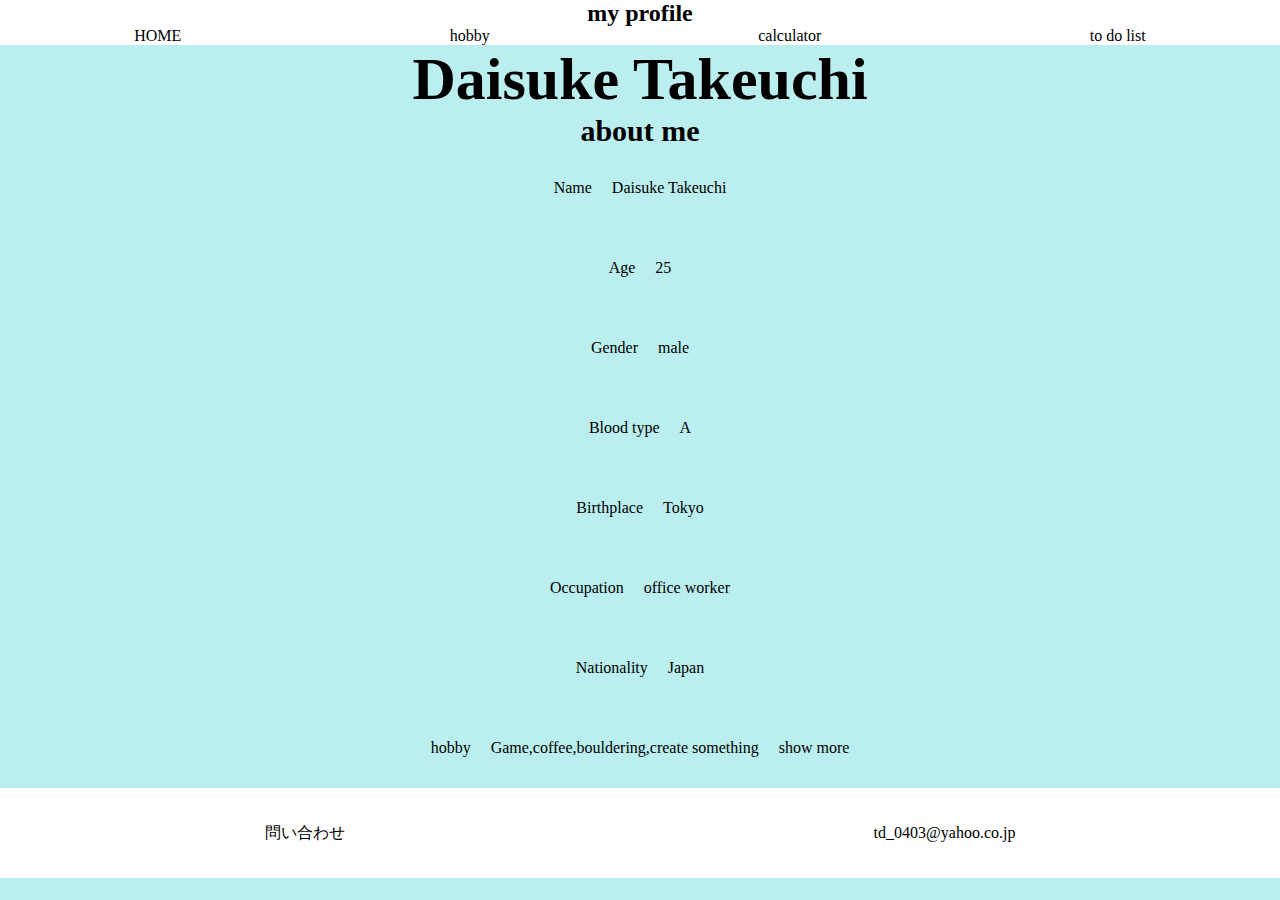
==== index.html @ f863b4f9 "created my profile page" ====
<!DOCTYPE html>
<html lang="ja">

<head>
    <meta charset="UTF-8">
    <meta http-equiv="X-UA-Compatible" content="IE=edge">
    <meta name="viewport" content="width=device-width, initial-scale=1.0">
    <link rel="stylesheet" href="style.css">
    <link rel="shortcut icon" href="favicon.ico" type="image/x-icon">
    <title>"my profile"</title>
</head>

<body>
    <header>
        <div class="header_all">
            <h2>my profile</h2>
        </div class="header_item">
        <ul class="header_list">
            <li class="list_item"><a href="index.html" class="headerBtn">HOME</a></li>
            <li class="list_item">
                <a href="/hobby/hobby.html" class="headerBtn">hobby</a>
            </li>
            <li class="list_item">
                <a href="./mywork/calculator/calculator.html" class="headerBtn" target="_blank"
                    rel="noopener noreferrer">calculator</a>
            </li>
            <li class="list_item">
                <a href="./mywork/task/task.html" class="headerBtn" target="_blank" rel="noopener noreferrer">to do
                    list</a>
            </li>
        </ul>
        </div>
    </header>
    <h1>Daisuke Takeuchi</h1>
    <h3>about me</h3>
    <ul class="profile_list">
        <li class="profile_item">
            Name
            <p>Daisuke Takeuchi</p>
        </li>
        <li class="profile_item">
            Age
            <p>25</p>
        </li>
        <li class="profile_item">
            Gender
            <p>male</p>
        </li>
        <li class="profile_item">
            Blood type
            <p>A</p>
        </li>
        <li class="profile_item">
            Birthplace
            <p>Tokyo</p>
        </li>
        <li class="profile_item">
            Occupation
            <p>office worker</p>
        </li>
        <li class="profile_item">
            Nationality
            <p>Japan</p>
        </li>
        <li class="profile_item">
            hobby
            <p>Game,coffee,bouldering,create something</p>
            <a href="/hobby/hobby.html" class="showBtn">show more</a>
        </li>
    </ul>
    <button id="topBtn">TOP</button>
    <footer>
        <p class="footer">問い合わせ</p>
        <p class="mail">td_0403@yahoo.co.jp</p>
    </footer>
    <script src="main.js"></script>
</body>

</html>
---- style.css ----
* {
  padding: 0;
  margin: 0;
  box-sizing: border-box;
}
body {
  font-family: "IBMPlexMono-Regular";
  background-color: #bee;
}
header {
  position: sticky;
  top: 0;
  width: 100%;
  background-color: white;
  text-align: center;
  z-index: 1000;
}
h1 {
  font-size: 60px;
  text-align: center;
}
h3 {
  font-size: 30px;
  text-align: center;
}

.header_list {
  display: flex;
  justify-content: space-around;
  padding-left: 0;
}
.headerBtn {
  color: black;
  text-decoration: none;
}
.headerBtn:hover {
  color: #bee;
  cursor: pointer;
}
.list_item {
  list-style: none;
}
.profile_list {
  display: flex;
  flex-direction: column;
  justify-content: space-between;
  align-items: center;
}
.profile_item {
  height: 80px;
  display: flex;
  justify-content: center;
  align-items: center;
  gap: 20px;
}
.showBtn {
  color: black;
  text-decoration: none;
}
.showBtn:hover {
  color: white;
  cursor: pointer;
}

#topBtn {
  position: fixed;
  bottom: 20px;
  right: 20px;
  display: none;
  padding: 10px;
  font-size: 16px;
  background-color: #bee;
  color: black;
  border: none;
  border-radius: 4px;
  cursor: pointer;
}

#topBtn:hover {
  background-color: #bee;
}
footer {
  display: flex;
  height: 10vh;
  background-color: white;
  align-items: center;
  justify-content: space-around;
}
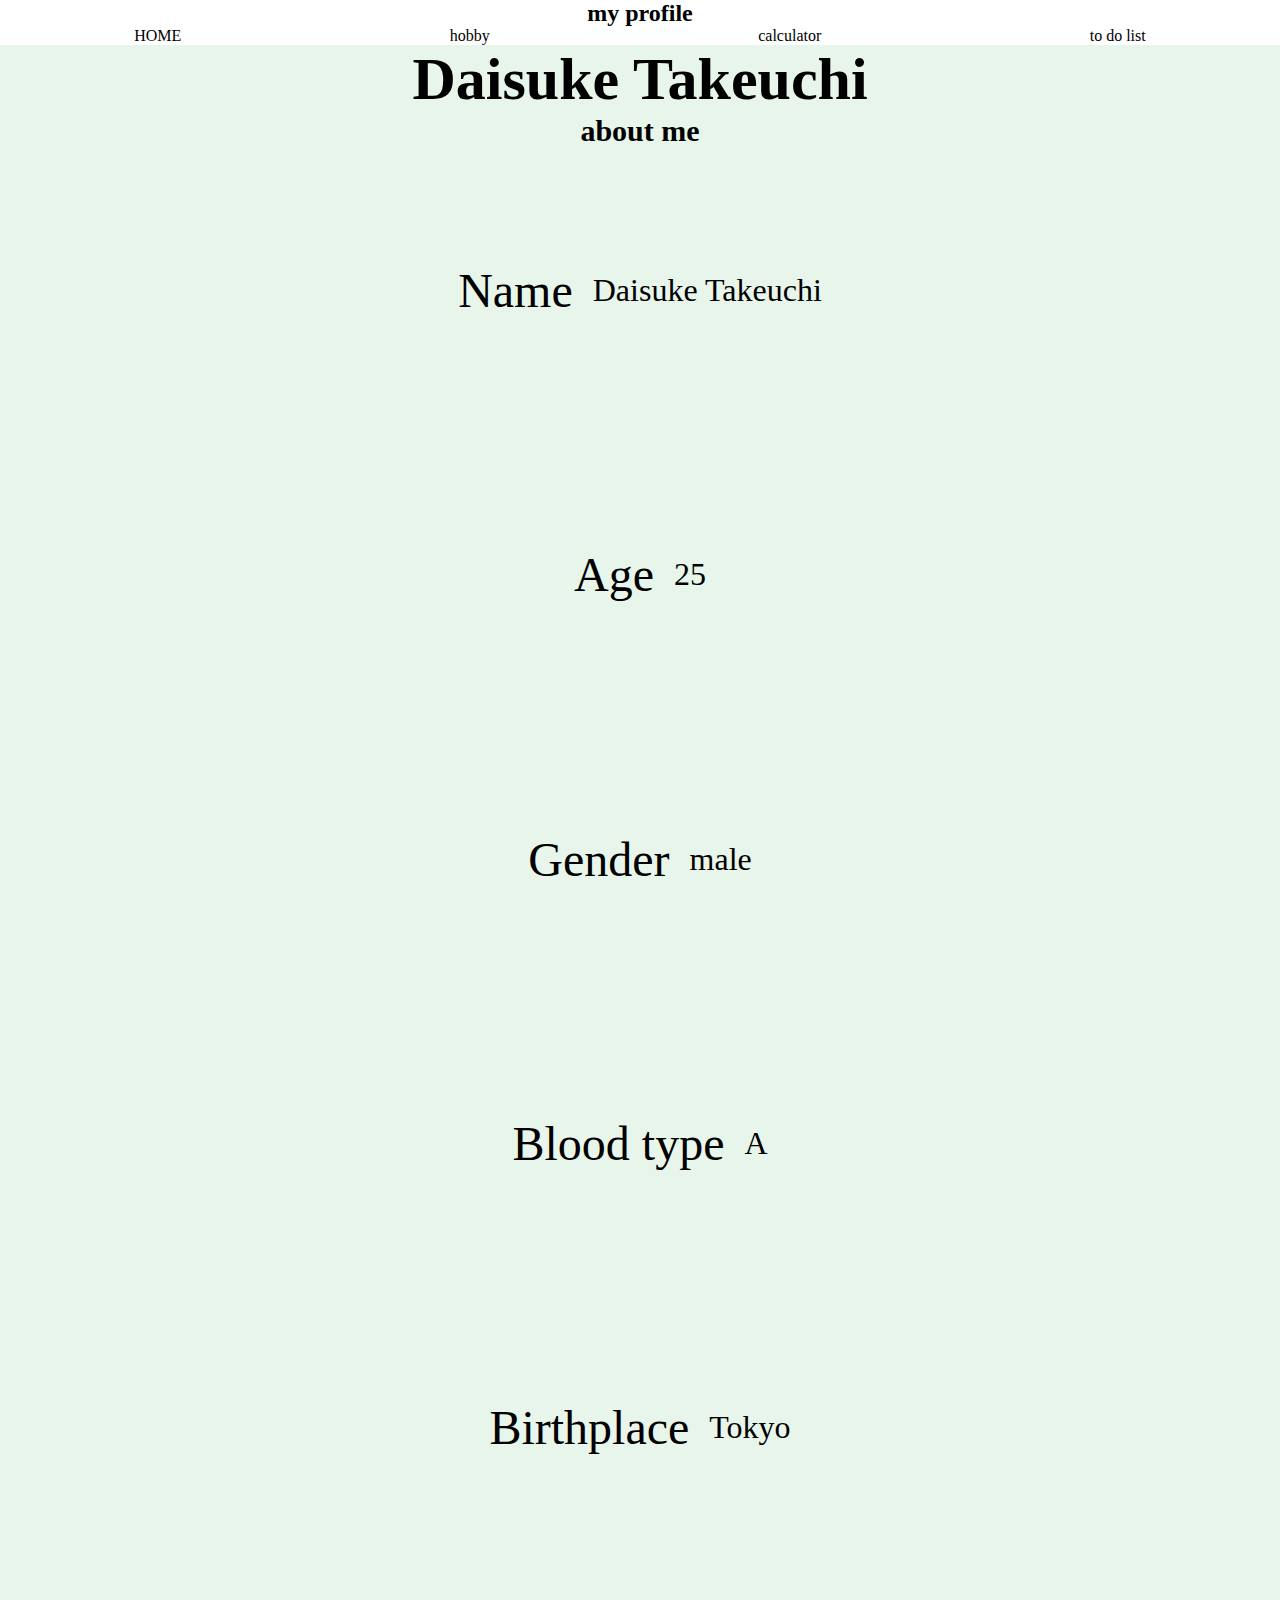
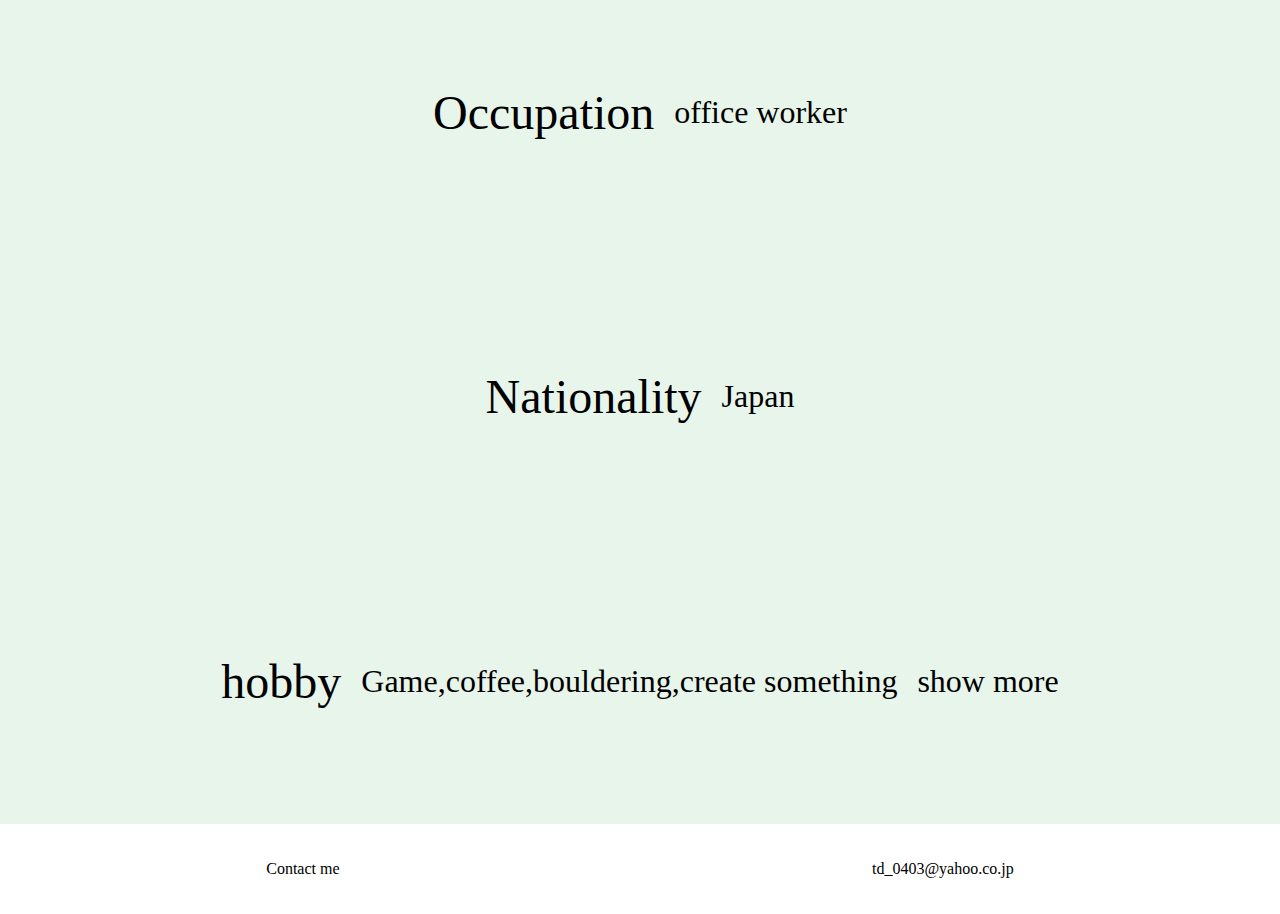
==== commit 91c831fc: "update" ====
--- a/index.html
+++ b/index.html
@@ -18,7 +18,7 @@
         <ul class="header_list">
             <li class="list_item"><a href="index.html" class="headerBtn">HOME</a></li>
             <li class="list_item">
-                <a href="/hobby/hobby.html" class="headerBtn">hobby</a>
+                <a href="/profile/hobby/hobby.html" class="headerBtn">hobby</a>
             </li>
             <li class="list_item">
                 <a href="./mywork/calculator/calculator.html" class="headerBtn" target="_blank"
@@ -65,15 +65,15 @@
         <li class="profile_item">
             hobby
             <p>Game,coffee,bouldering,create something</p>
-            <a href="/hobby/hobby.html" class="showBtn">show more</a>
+            <a href="./hobby/hobby.html" class="showBtn">show more</a>
         </li>
     </ul>
     <button id="topBtn">TOP</button>
     <footer>
-        <p class="footer">問い合わせ</p>
+        <p class="footer">Contact me</p>
         <p class="mail">td_0403@yahoo.co.jp</p>
     </footer>
-    <script src="main.js"></script>
+    <script src="/profile/main.js"></script>
 </body>
 
 </html>--- a/style.css
+++ b/style.css
@@ -5,7 +5,7 @@
 }
 body {
   font-family: "IBMPlexMono-Regular";
-  background-color: #bee;
+  background-color: #E8F5EB;
 }
 header {
   position: sticky;
@@ -34,7 +34,7 @@
   text-decoration: none;
 }
 .headerBtn:hover {
-  color: #bee;
+  color: #E8F5EB;
   cursor: pointer;
 }
 .list_item {
@@ -43,17 +43,24 @@
 .profile_list {
   display: flex;
   flex-direction: column;
-  justify-content: space-between;
+  justify-content: space-around;
   align-items: center;
+  aspect-ratio: 9/16;
 }
+
 .profile_item {
-  height: 80px;
   display: flex;
+  flex-wrap: wrap;
   justify-content: center;
   align-items: center;
   gap: 20px;
+  font-size: 3rem;
+}
+.profile_item p{
+  font-size: 2rem;
 }
 .showBtn {
+  font-size: 2rem;
   color: black;
   text-decoration: none;
 }
@@ -69,7 +76,7 @@
   display: none;
   padding: 10px;
   font-size: 16px;
-  background-color: #bee;
+  background-color: #E8F5EB;
   color: black;
   border: none;
   border-radius: 4px;
@@ -77,7 +84,7 @@
 }
 
 #topBtn:hover {
-  background-color: #bee;
+  background-color: #E8F5EB;
 }
 footer {
   display: flex;
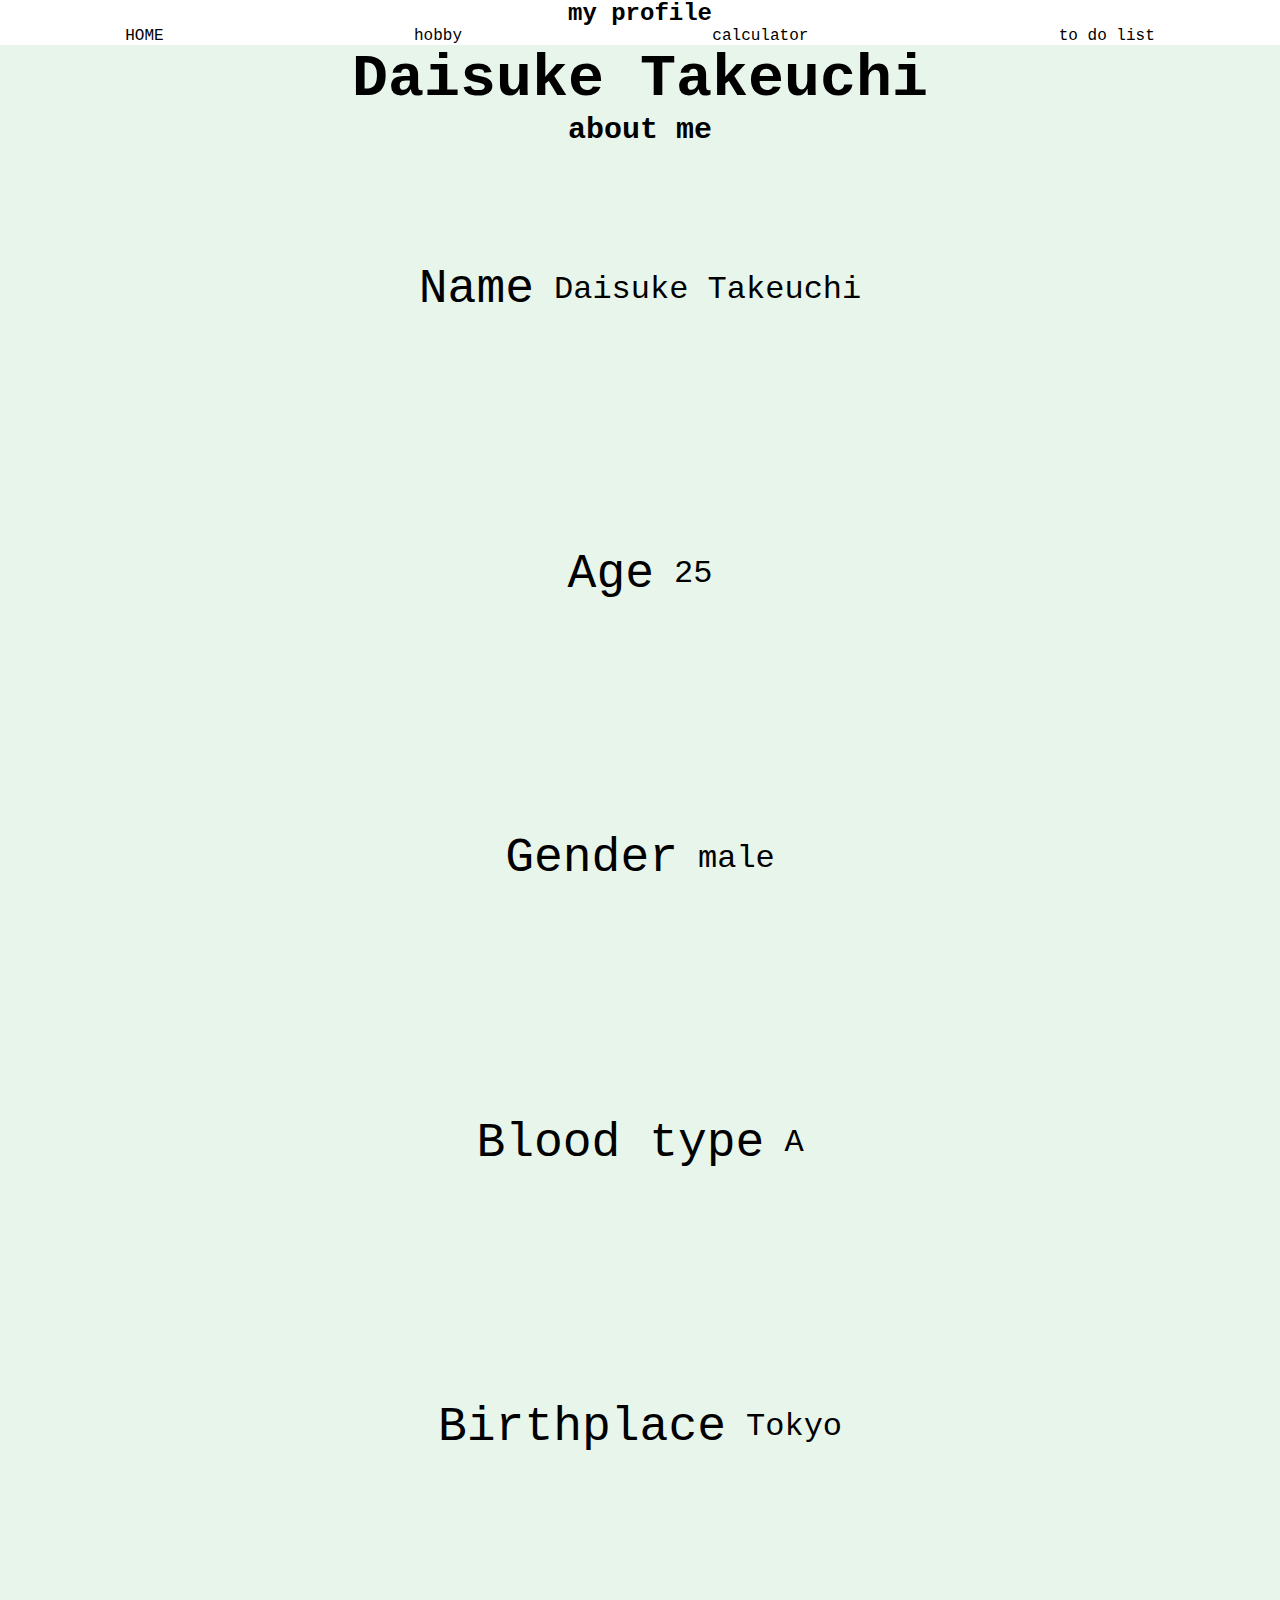
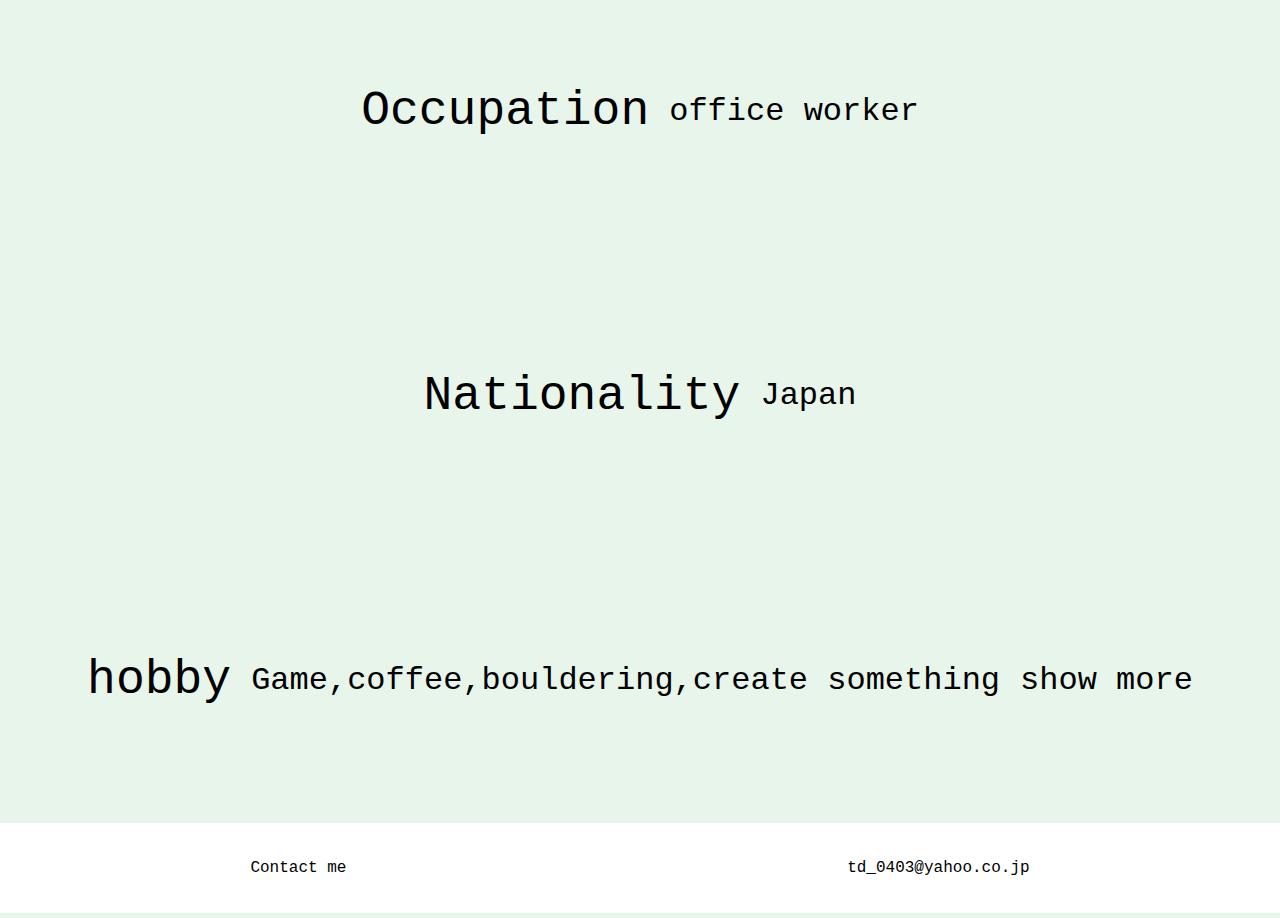
==== commit 9c70d0d3: "update fonts" ====
--- a/index.html
+++ b/index.html
@@ -7,7 +7,10 @@
     <meta name="viewport" content="width=device-width, initial-scale=1.0">
     <link rel="stylesheet" href="style.css">
     <link rel="shortcut icon" href="favicon.ico" type="image/x-icon">
-    <title>"my profile"</title>
+    <link rel="preconnect" href="https://fonts.googleapis.com">
+<link rel="preconnect" href="https://fonts.gstatic.com" crossorigin>
+<link href="https://fonts.googleapis.com/css2?family=IBM+Plex+Mono&display=swap" rel="/profile/style.css">
+    <title>Daisuke Takeuchi Official web</title>
 </head>
 
 <body>
@@ -31,43 +34,45 @@
         </ul>
         </div>
     </header>
-    <h1>Daisuke Takeuchi</h1>
-    <h3>about me</h3>
-    <ul class="profile_list">
-        <li class="profile_item">
-            Name
-            <p>Daisuke Takeuchi</p>
-        </li>
-        <li class="profile_item">
-            Age
-            <p>25</p>
-        </li>
-        <li class="profile_item">
-            Gender
-            <p>male</p>
-        </li>
-        <li class="profile_item">
-            Blood type
-            <p>A</p>
-        </li>
-        <li class="profile_item">
-            Birthplace
-            <p>Tokyo</p>
-        </li>
-        <li class="profile_item">
-            Occupation
-            <p>office worker</p>
-        </li>
-        <li class="profile_item">
-            Nationality
-            <p>Japan</p>
-        </li>
-        <li class="profile_item">
-            hobby
-            <p>Game,coffee,bouldering,create something</p>
-            <a href="./hobby/hobby.html" class="showBtn">show more</a>
-        </li>
-    </ul>
+    <main>
+        <h1>Daisuke Takeuchi</h1>
+        <h3>about me</h3>
+        <ul class="profile_list">
+            <li class="profile_item">
+                Name
+                <p>Daisuke Takeuchi</p>
+            </li>
+            <li class="profile_item">
+                Age
+                <p>25</p>
+            </li>
+            <li class="profile_item">
+                Gender
+                <p>male</p>
+            </li>
+            <li class="profile_item">
+                Blood type
+                <p>A</p>
+            </li>
+            <li class="profile_item">
+                Birthplace
+                <p>Tokyo</p>
+            </li>
+            <li class="profile_item">
+                Occupation
+                <p>office worker</p>
+            </li>
+            <li class="profile_item">
+                Nationality
+                <p>Japan</p>
+            </li>
+            <li class="profile_item">
+                hobby
+                <p>Game,coffee,bouldering,create something</p>
+                <a href="./hobby/hobby.html" class="showBtn">show more</a>
+            </li>
+        </ul>
+    </main>
     <button id="topBtn">TOP</button>
     <footer>
         <p class="footer">Contact me</p>
--- a/style.css
+++ b/style.css
@@ -4,7 +4,8 @@
   box-sizing: border-box;
 }
 body {
-  font-family: "IBMPlexMono-Regular";
+  font-family: 'IBM Plex Mono', monospace;
+  font-weight: 400;
   background-color: #E8F5EB;
 }
 header {
@@ -15,6 +16,7 @@
   text-align: center;
   z-index: 1000;
 }
+
 h1 {
   font-size: 60px;
   text-align: center;
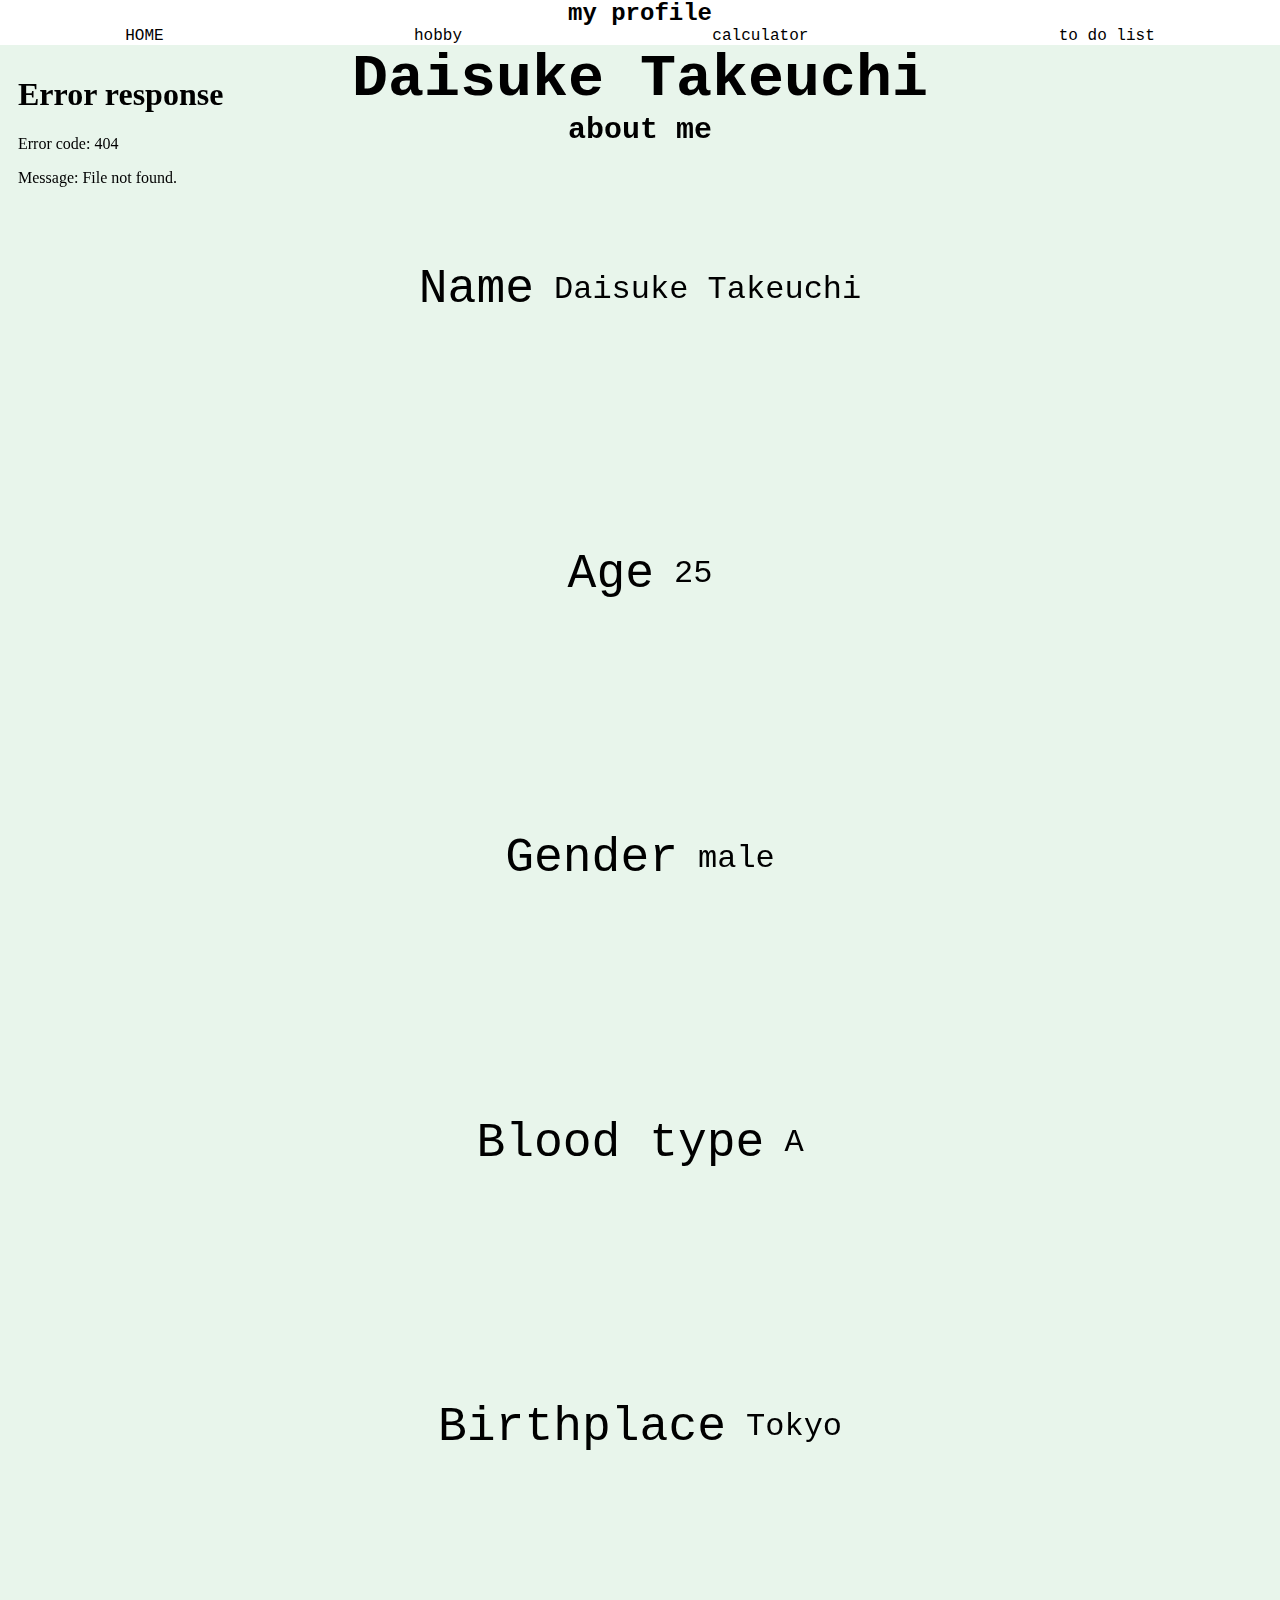
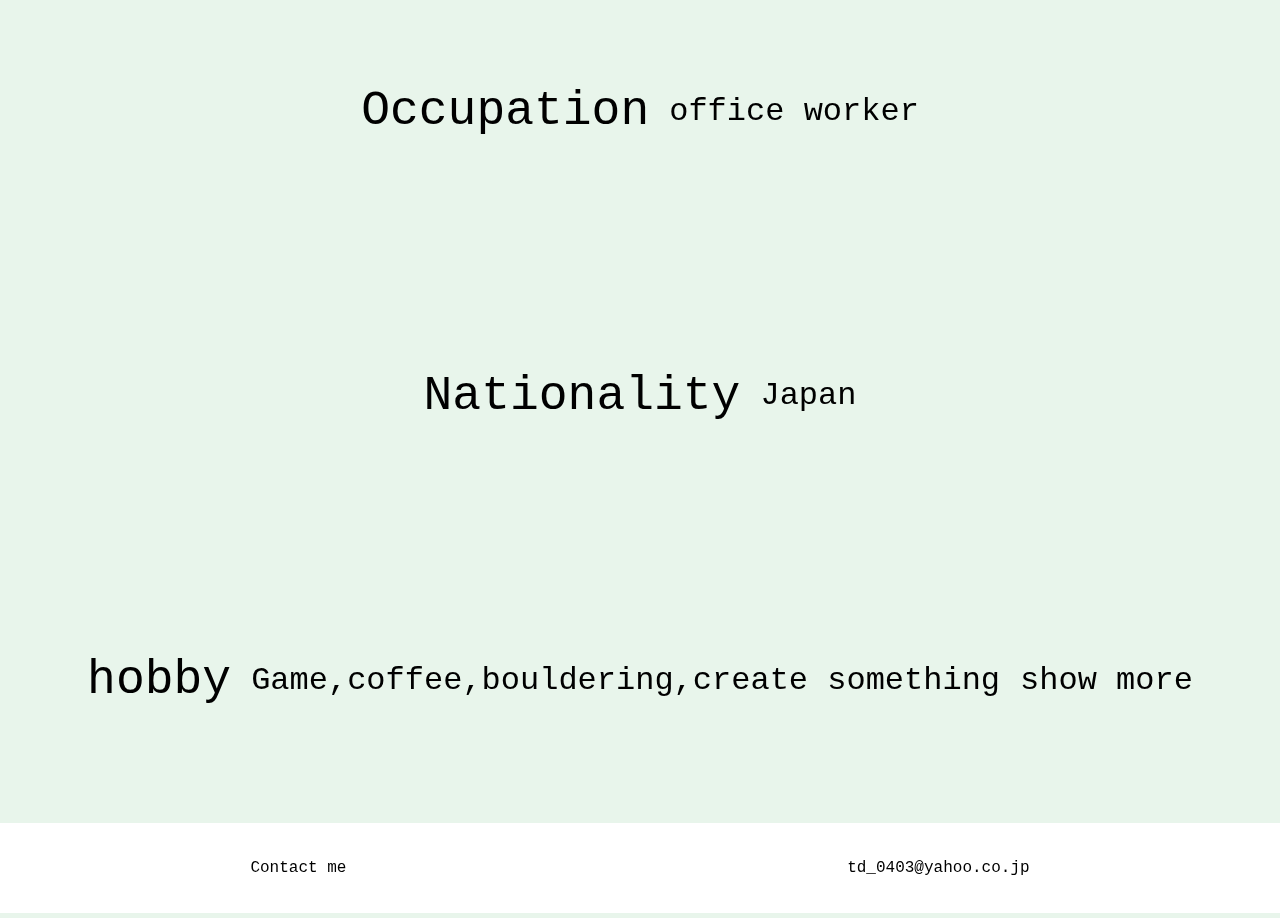
==== commit 2da2192c: "update header clock" ====
--- a/index.html
+++ b/index.html
@@ -34,6 +34,7 @@
         </ul>
         </div>
     </header>
+    <iframe class="clock" src="/profile/clock/clock.html" scrolling="no" frameborder="0" ></iframe>
     <main>
         <h1>Daisuke Takeuchi</h1>
         <h3>about me</h3>
--- a/style.css
+++ b/style.css
@@ -16,6 +16,14 @@
   text-align: center;
   z-index: 1000;
 }
+.clock{
+  position: fixed;
+  border: none;
+  z-index: -1;
+  padding-top: 10px;
+  padding-left: 10px;
+}
+
 
 h1 {
   font-size: 60px;
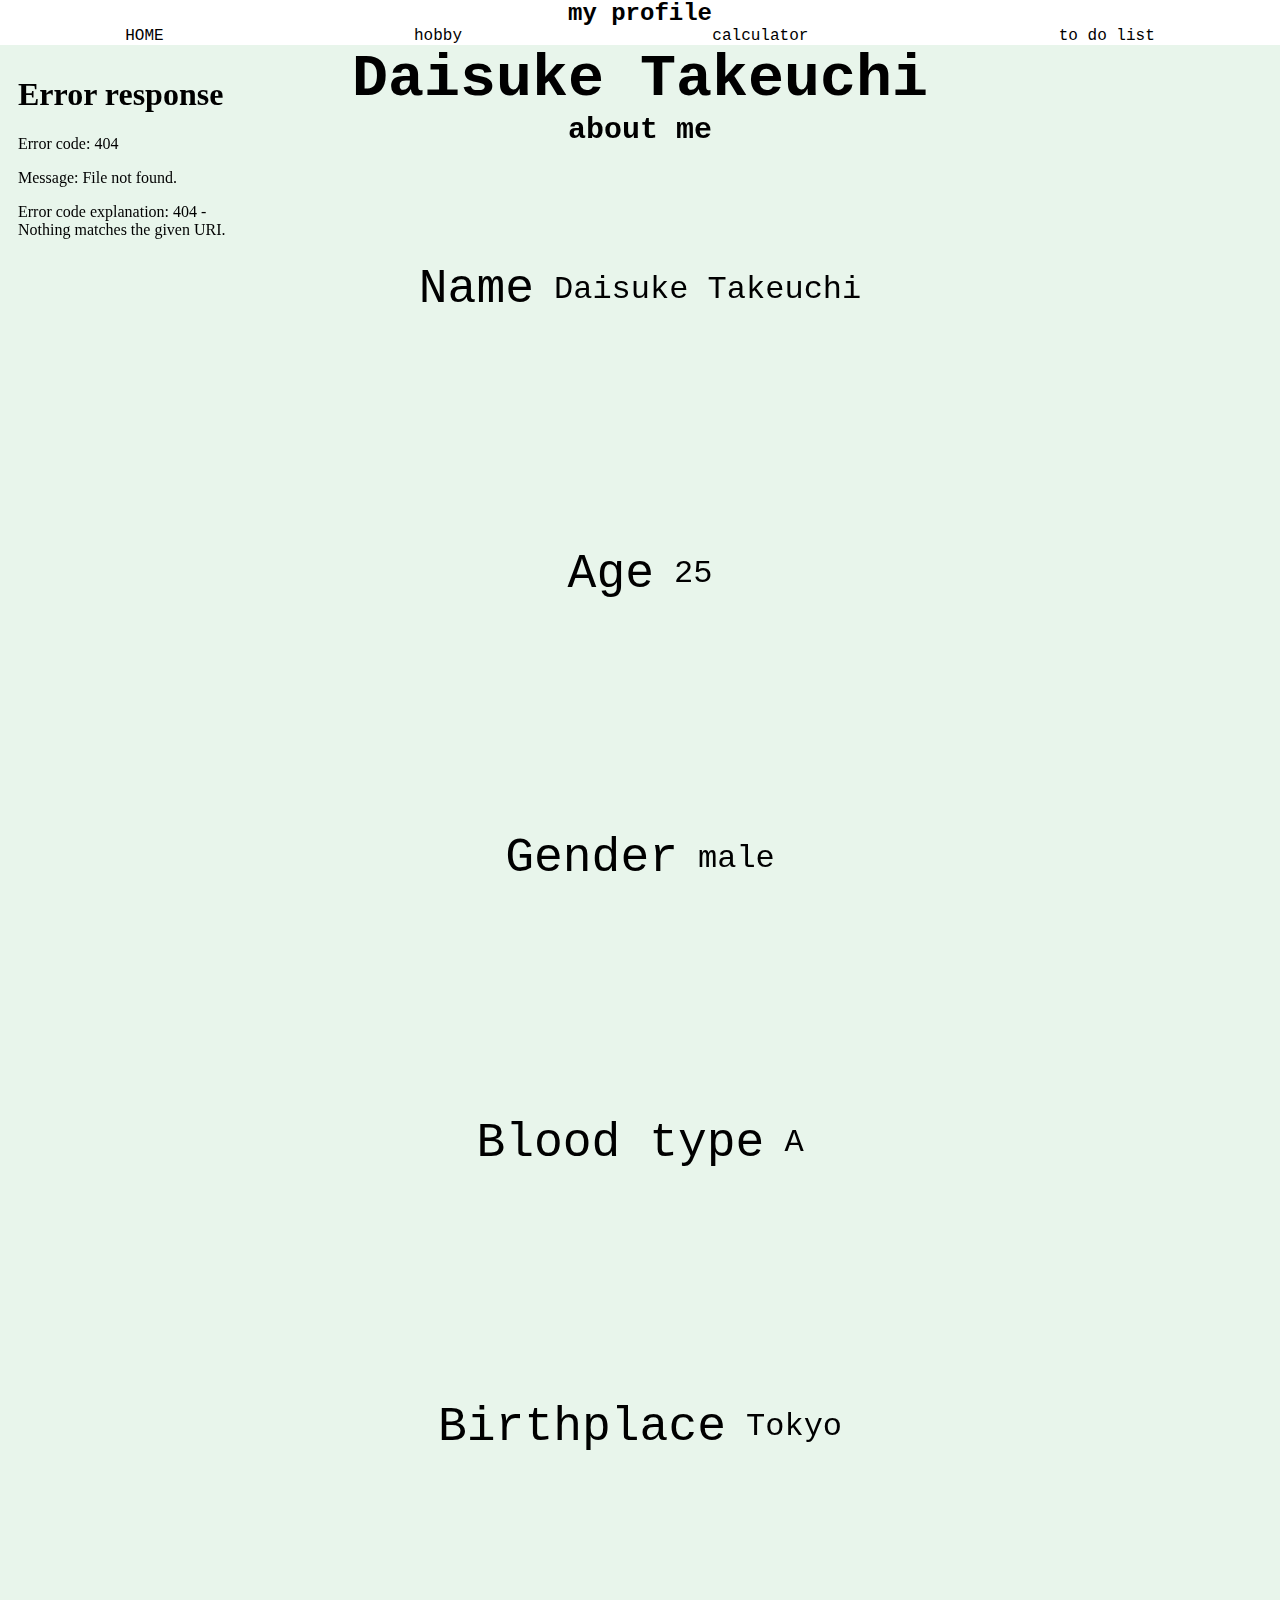
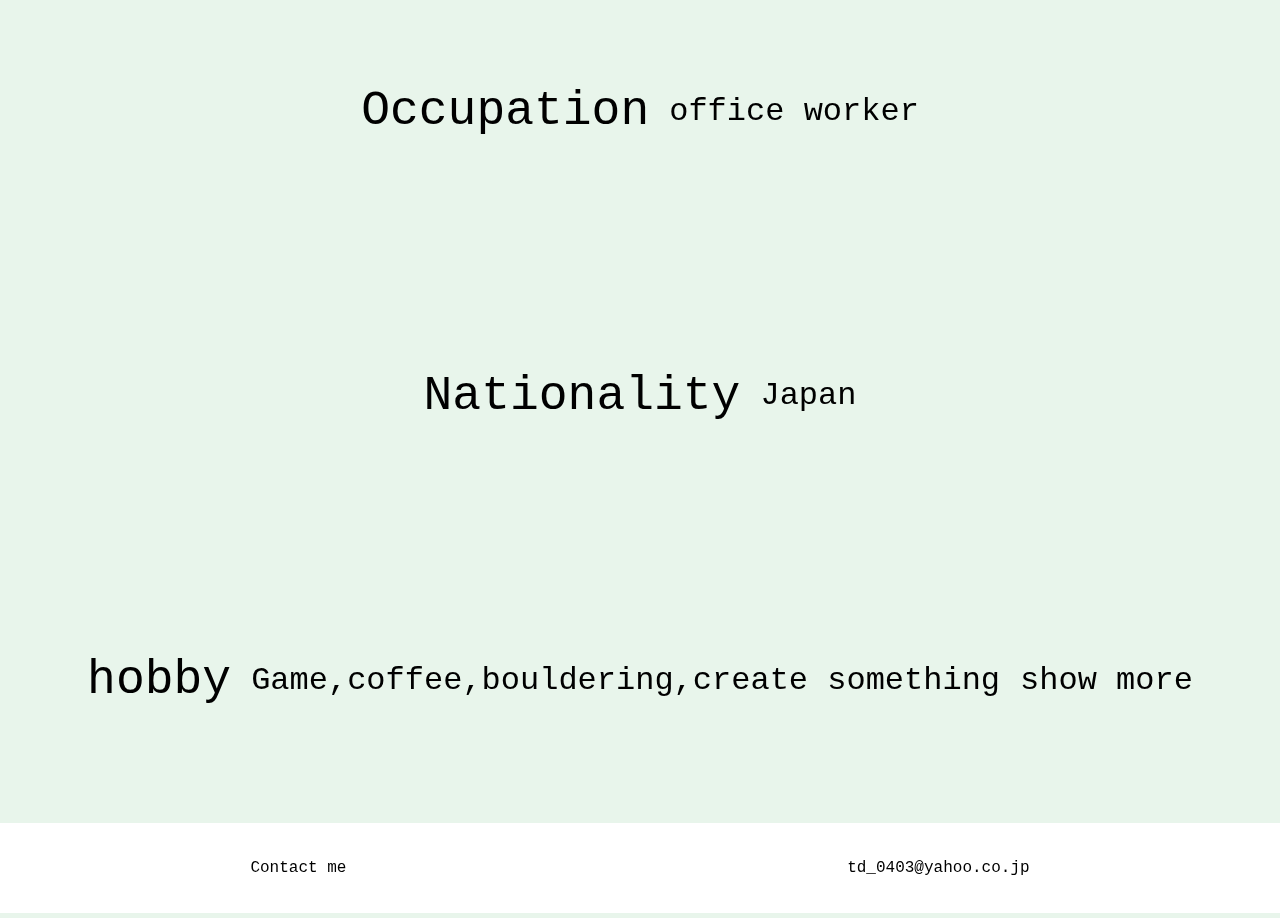
==== commit dea3c4fa: "update" ====
--- a/index.html
+++ b/index.html
@@ -24,7 +24,7 @@
                 <a href="/profile/hobby/hobby.html" class="headerBtn">hobby</a>
             </li>
             <li class="list_item">
-                <a href="./mywork/calculator/calculator.html" class="headerBtn" target="_blank"
+                <a href="/functioncalculator/fcalculator.html" class="headerBtn" target="_blank"
                     rel="noopener noreferrer">calculator</a>
             </li>
             <li class="list_item">
--- a/style.css
+++ b/style.css
@@ -19,6 +19,8 @@
 .clock{
   position: fixed;
   border: none;
+  width: 20%;
+  aspect-ratio: 1/1;
   z-index: -1;
   padding-top: 10px;
   padding-left: 10px;
